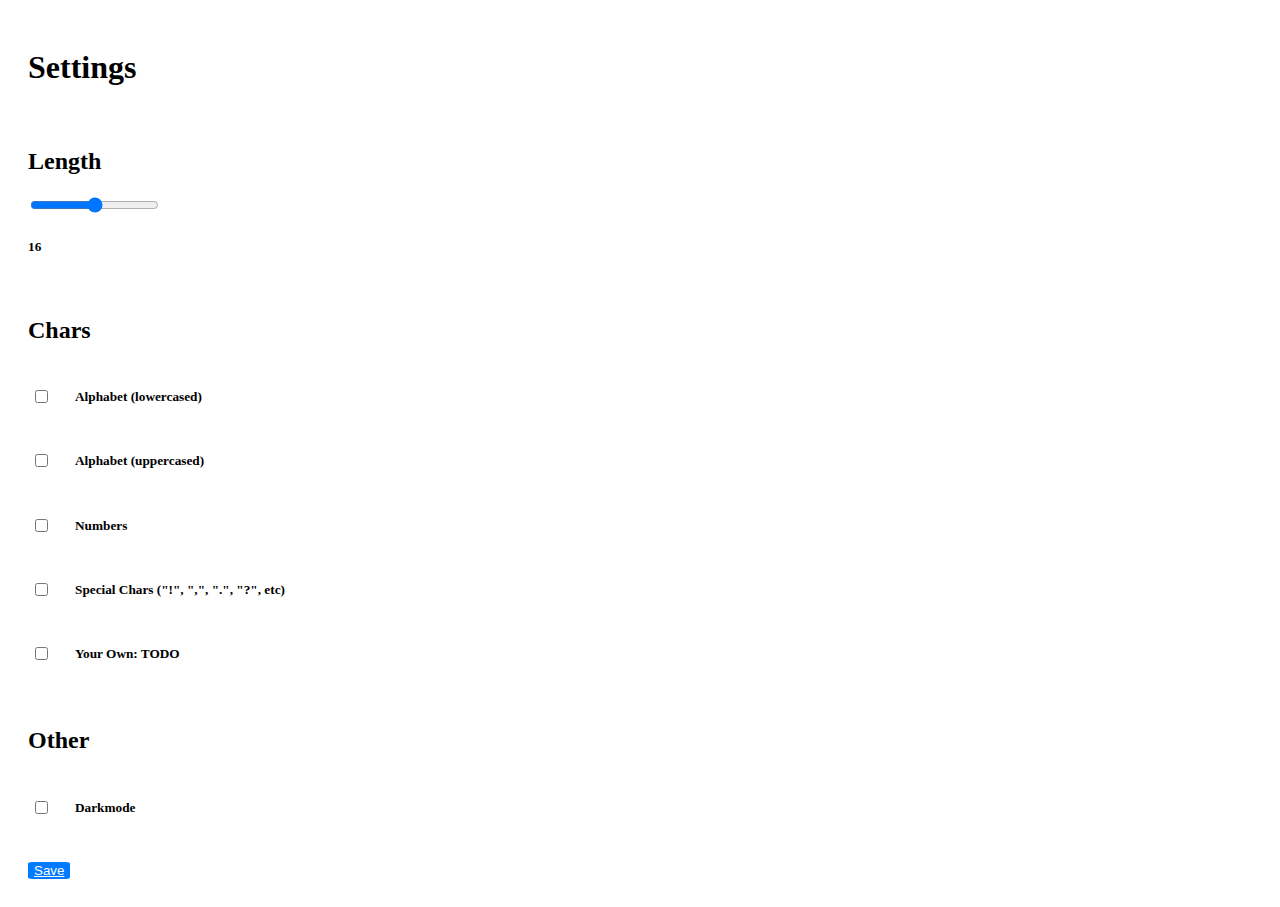
==== settings/index.html @ 33cd9589 "Implement Darkmode and Start implementing Chars." ====
<!DOCTYPE html>
<html lang="en">
<head>
    <meta charset="UTF-8">
    <title>Settings</title>

    <link href="../vendor/bootstrap/css/bootstrap.min.css" rel="stylesheet">
    <link href="style.css" rel="stylesheet">

</head>
<body>

<div class="general">
    <h1>Settings</h1>

    <div class="element">
        <h2>Length</h2>
        <input type="range" min="2" max="30" value="16" class="slider" id="lengthInput">
        <h5 id="lengthOutput"></h5>
    </div>

    <div class="element">
        <h2>Chars</h2>
        <table>
            <tr>
                <td><input type="checkbox" id="smallAlphabetInput"></td>
                <td><h5 class="checkboxText">Alphabet (lowercased)</h5></td>
            </tr>
            <tr>
                <td><input type="checkbox" id="bigAlphabetInput"></td>
                <td><h5 class="checkboxText">Alphabet (uppercased)</h5></td>
            </tr>
            <tr>
                <td><input type="checkbox" id="numbersInput"></td>
                <td><h5 class="checkboxText">Numbers</h5></td>
            </tr>
            <tr>
                <td><input type="checkbox" id="specialCharsInput"></td>
                <td><h5 class="checkboxText">Special Chars ("!", ",", ".", "?", etc)</h5></td>
            </tr>
            <tr>
                <td><input type="checkbox" id="othersInput"></td>
                <td><h5 class="checkboxText">Your Own: TODO</h5></td>
            </tr>
        </table>
    </div>

    <div class="element">
        <h2>Other</h2>
        <table>
            <tr>
                <td><input type="checkbox" id="darkmodeInput" onclick="changeMode()"></td>
                <td><h5 class="checkboxText">Darkmode</h5></td>
            </tr>
        </table>
    </div>

    <div class="element">
        <button onclick="save()"><a href="../index.html">Save</a></button>
    </div>

</div>
</body>

<style>
    .general {
        padding: 20px
    }

    .element {
        padding-top: 20px;
    }

    .checkboxText {
        padding-left: 20px;
    }

    button {
        background-color: #007bff;
        border: none;
        border-radius: 10%;
    }

    a {
        color: white;
    }
</style>

<script>
    let slider = document.getElementById("lengthInput");
    let output = document.getElementById("lengthOutput");

    let smallAlphabetInput = document.getElementById("smallAlphabetInput");
    let bigAlphabetInput = document.getElementById("bigAlphabetInput");
    let numbersInput = document.getElementById("numbersInput");
    let specialCharsInput = document.getElementById("specialCharsInput");
    let othersInput = document.getElementById("othersInput");

    let darkmodeInput = document.getElementById("darkmodeInput");
</script>



<script>
    slider.oninput = function () {
        output.innerHTML = slider.value;
    };
</script>

<script>
    function changeMode() {
        if (darkmodeInput.checked) {
            document.body.style.backgroundColor = "black";
            document.body.style.color = "white";
        } else {
            document.body.style.backgroundColor = "white";
            document.body.style.color = "black";
        }
    }
</script>

<script>
    function save() {
        localStorage.setItem("length", slider.value);
        localStorage.setItem("darkmode", darkmodeInput.checked);

        localStorage.setItem("smallAlphabet", smallAlphabetInput.checked);
        localStorage.setItem("bigAlphabet", bigAlphabetInput.checked);
        localStorage.setItem("numbers", numbersInput.checked);
        localStorage.setItem("specialChars", specialCharsInput.checked);
        localStorage.setItem("others", othersInput.checked);
    }
</script>


<script>
    let lengthString = localStorage.getItem("length");
    let length = lengthString != null ? parseInt(lengthString) : 16;
    output.innerHTML = length;
    slider.value = length;

    let darkmodeString = localStorage.getItem("darkmode");
    let darkmode = darkmodeString != null && darkmodeString === "true";
    darkmodeInput.checked = darkmode;
    changeMode();

    let smallAlphabetString = localStorage.getItem("smallAlphabet");
    let smallAlphabet = smallAlphabetString != null && smallAlphabetString === "true";
    smallAlphabetInput.checked = smallAlphabet;

    let bigAlphabetString = localStorage.getItem("bigAlphabet");
    let bigAlphabet = bigAlphabetString != null && bigAlphabetString === "true";
    bigAlphabetInput.checked = bigAlphabet;

    let numbersString = localStorage.getItem("numbers");
    let numbers = numbersString != null && numbersString === "true";
    numbersInput.checked = numbers;

    let specialCharsString = localStorage.getItem("specialChars");
    let specialChars = specialCharsString != null && specialCharsString === "true";
    specialCharsInput.checked = specialChars;

    let othersString = localStorage.getItem("others");
    let others = othersString != null && othersString === "true";
    othersInput.checked = others;
</script>


</html>
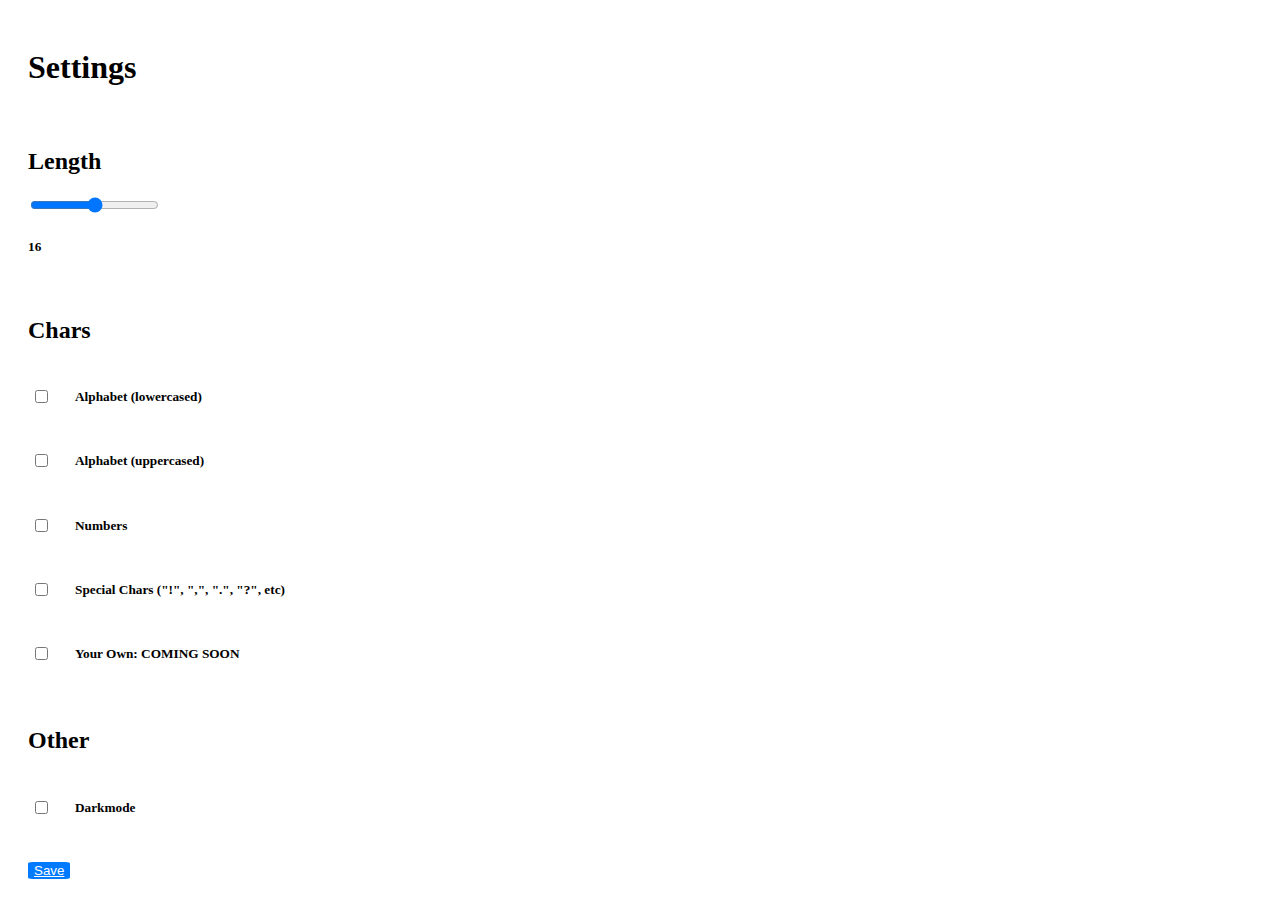
==== commit 2ea5193c: "Fix multiple "," in the array and reformat Code" ====
--- a/settings/index.html
+++ b/settings/index.html
@@ -40,7 +40,7 @@
             </tr>
             <tr>
                 <td><input type="checkbox" id="othersInput"></td>
-                <td><h5 class="checkboxText">Your Own: TODO</h5></td>
+                <td><h5 class="checkboxText">Your Own: COMING SOON</h5></td>
             </tr>
         </table>
     </div>
@@ -98,7 +98,6 @@
 
     let darkmodeInput = document.getElementById("darkmodeInput");
 </script>
-
 
 
 <script>
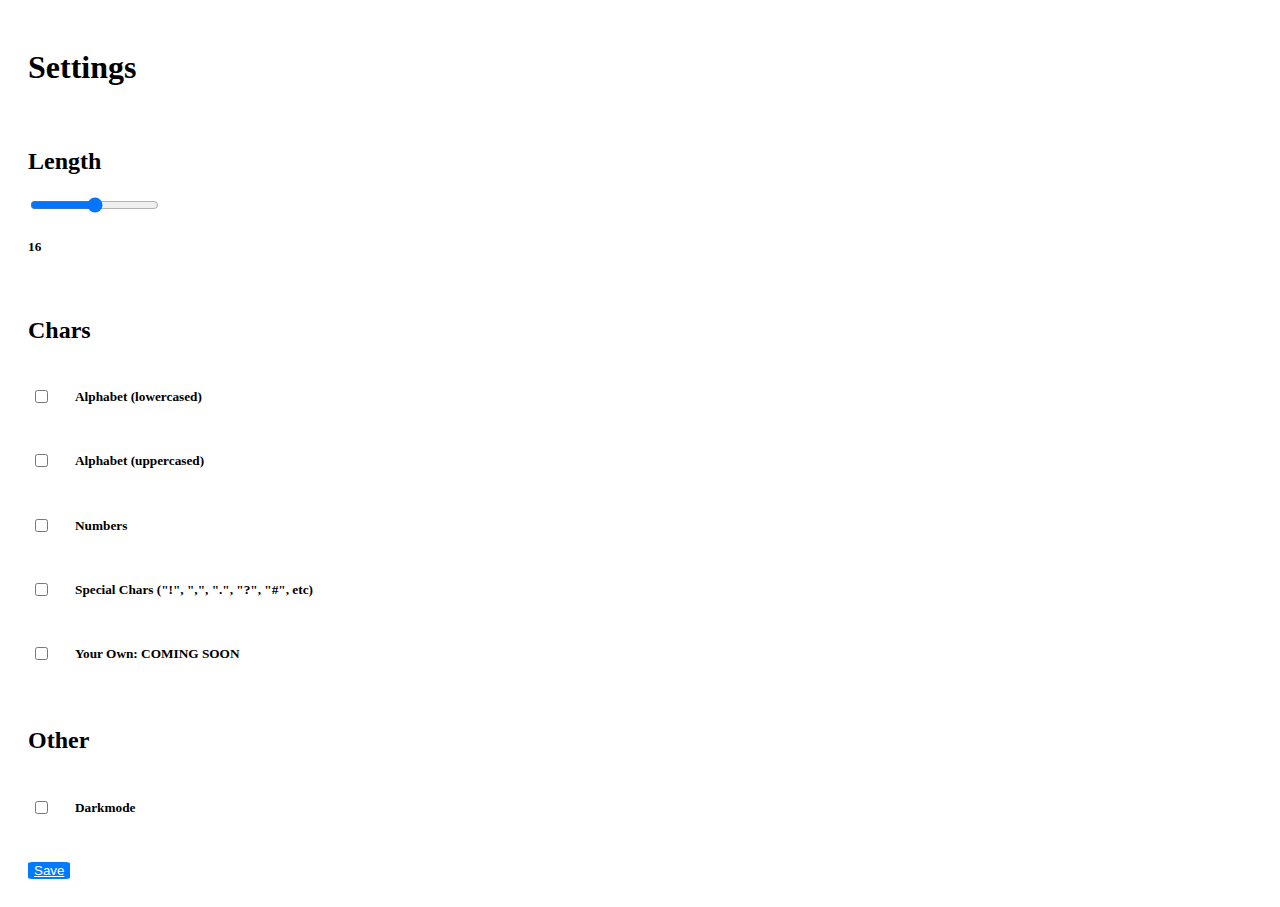
==== commit 65493f94: "Add "#" symbol" ====
--- a/settings/index.html
+++ b/settings/index.html
@@ -15,7 +15,7 @@
 
     <div class="element">
         <h2>Length</h2>
-        <input type="range" min="2" max="30" value="16" class="slider" id="lengthInput">
+        <label for="lengthInput"></label><input type="range" min="2" max="30" value="16" class="slider" id="lengthInput">
         <h5 id="lengthOutput"></h5>
     </div>
 
@@ -23,23 +23,23 @@
         <h2>Chars</h2>
         <table>
             <tr>
-                <td><input type="checkbox" id="smallAlphabetInput"></td>
+                <td><label for="smallAlphabetInput"></label><input type="checkbox" id="smallAlphabetInput"></td>
                 <td><h5 class="checkboxText">Alphabet (lowercased)</h5></td>
             </tr>
             <tr>
-                <td><input type="checkbox" id="bigAlphabetInput"></td>
+                <td><label for="bigAlphabetInput"></label><input type="checkbox" id="bigAlphabetInput"></td>
                 <td><h5 class="checkboxText">Alphabet (uppercased)</h5></td>
             </tr>
             <tr>
-                <td><input type="checkbox" id="numbersInput"></td>
+                <td><label for="numbersInput"></label><input type="checkbox" id="numbersInput"></td>
                 <td><h5 class="checkboxText">Numbers</h5></td>
             </tr>
             <tr>
-                <td><input type="checkbox" id="specialCharsInput"></td>
-                <td><h5 class="checkboxText">Special Chars ("!", ",", ".", "?", etc)</h5></td>
+                <td><label for="specialCharsInput"></label><input type="checkbox" id="specialCharsInput"></td>
+                <td><h5 class="checkboxText">Special Chars ("!", ",", ".", "?", "#", etc)</h5></td>
             </tr>
             <tr>
-                <td><input type="checkbox" id="othersInput"></td>
+                <td><label for="othersInput"></label><input type="checkbox" id="othersInput"></td>
                 <td><h5 class="checkboxText">Your Own: COMING SOON</h5></td>
             </tr>
         </table>
@@ -49,7 +49,7 @@
         <h2>Other</h2>
         <table>
             <tr>
-                <td><input type="checkbox" id="darkmodeInput" onclick="changeMode()"></td>
+                <td><label for="darkmodeInput"></label><input type="checkbox" id="darkmodeInput" onclick="changeMode()"></td>
                 <td><h5 class="checkboxText">Darkmode</h5></td>
             </tr>
         </table>
@@ -87,16 +87,12 @@
 </style>
 
 <script>
-    let slider = document.getElementById("lengthInput");
-    let output = document.getElementById("lengthOutput");
-
-    let smallAlphabetInput = document.getElementById("smallAlphabetInput");
-    let bigAlphabetInput = document.getElementById("bigAlphabetInput");
-    let numbersInput = document.getElementById("numbersInput");
-    let specialCharsInput = document.getElementById("specialCharsInput");
-    let othersInput = document.getElementById("othersInput");
-
-    let darkmodeInput = document.getElementById("darkmodeInput");
+    let slider = document.getElementById("lengthInput"), output = document.getElementById("lengthOutput"),
+        smallAlphabetInput = document.getElementById("smallAlphabetInput"),
+        bigAlphabetInput = document.getElementById("bigAlphabetInput"),
+        numbersInput = document.getElementById("numbersInput"),
+        specialCharsInput = document.getElementById("specialCharsInput"),
+        othersInput = document.getElementById("othersInput"), darkmodeInput = document.getElementById("darkmodeInput");
 </script>
 
 
@@ -165,4 +161,4 @@
 </script>
 
 
-</html>+</html>
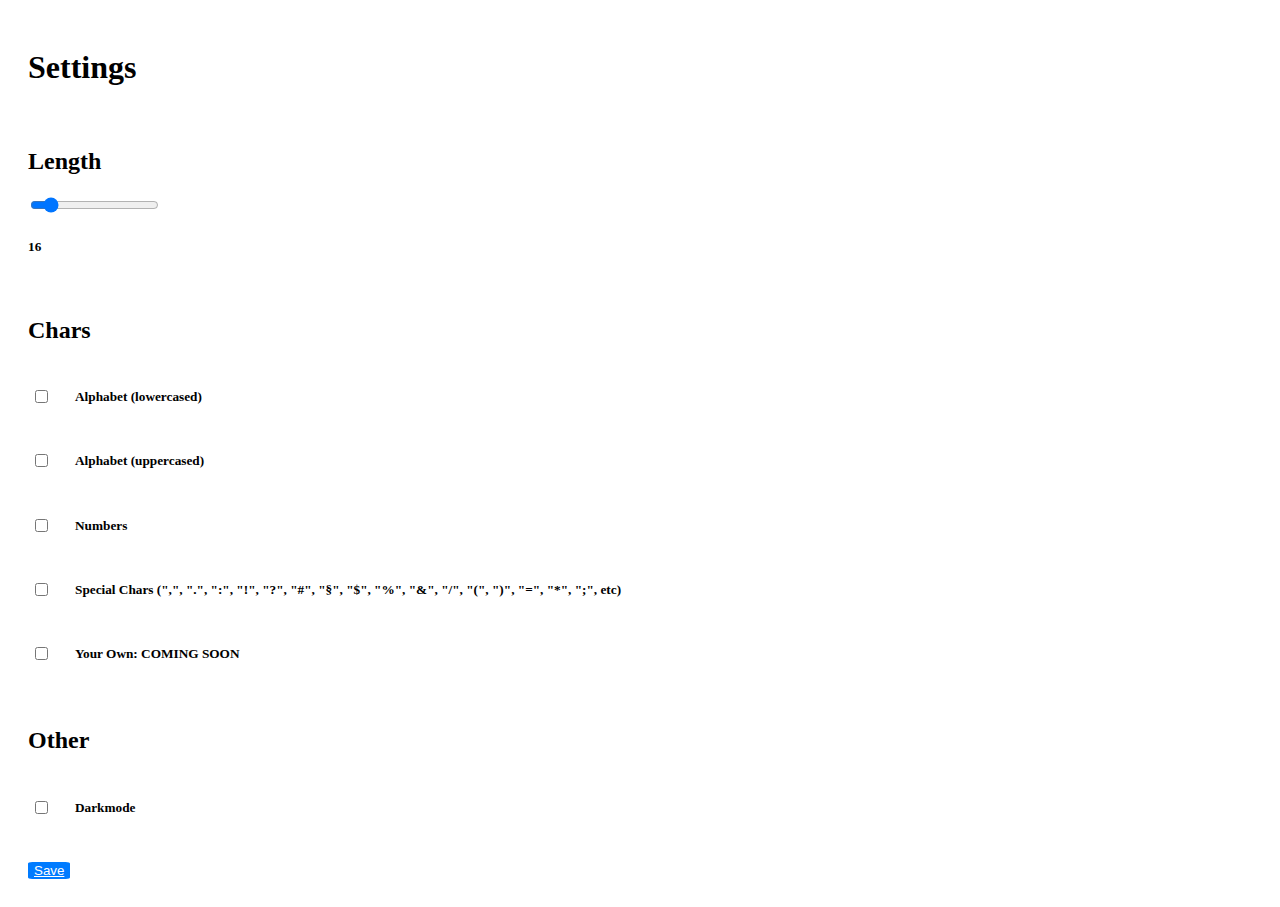
==== commit ad536633: "Add more special chars and increase maximum length" ====
--- a/settings/index.html
+++ b/settings/index.html
@@ -15,7 +15,7 @@
 
     <div class="element">
         <h2>Length</h2>
-        <label for="lengthInput"></label><input type="range" min="2" max="30" value="16" class="slider" id="lengthInput">
+        <label for="lengthInput"></label><input type="range" min="5" max="100" value="20" class="slider" id="lengthInput">
         <h5 id="lengthOutput"></h5>
     </div>
 
@@ -36,7 +36,7 @@
             </tr>
             <tr>
                 <td><label for="specialCharsInput"></label><input type="checkbox" id="specialCharsInput"></td>
-                <td><h5 class="checkboxText">Special Chars ("!", ",", ".", "?", "#", etc)</h5></td>
+                <td><h5 class="checkboxText">Special Chars (",", ".", ":", "!", "?", "#", "§", "$", "%", "&", "/", "(", ")", "=", "*", ";", etc)</h5></td>
             </tr>
             <tr>
                 <td><label for="othersInput"></label><input type="checkbox" id="othersInput"></td>
